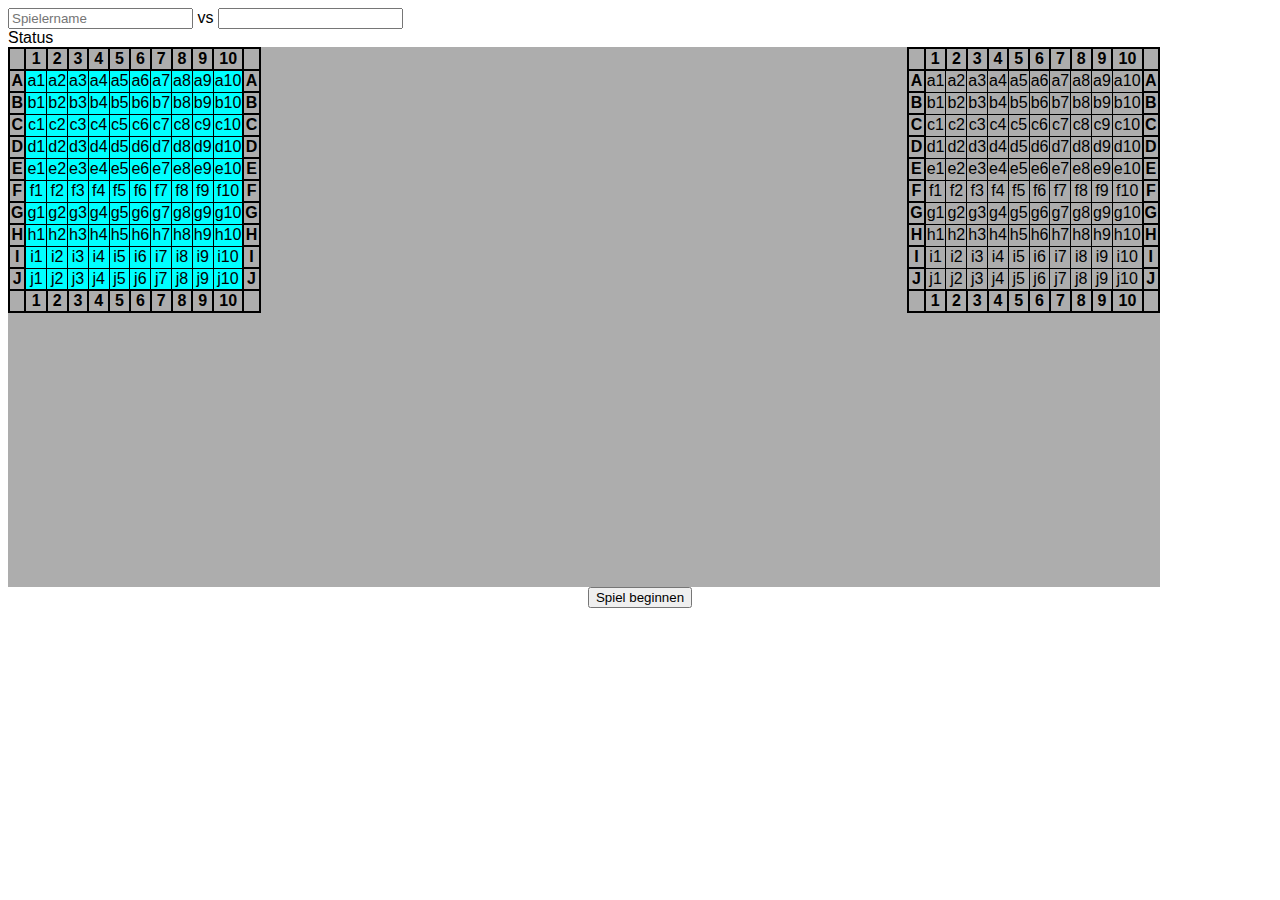
==== index.html @ f4e33b97 "Code umstrukturiert" ====
<!DOCTYPE html>
<html lang="de">

    <head>
        <meta charset="utf-8">
        <meta name="viewport" content="width=devide-width, initial-scale=1.0">
        <title>
            Schiffe versenken
        </title>
        <link rel="stylesheet" href="style.css">
        <script src="ajax.js"></script>
    </head>

    <body>
        <!-- Spieler 1 vs Spieler 2 -->
        <div name="spielernamen">
            <input type="text" id="spieler" name="spieler" placeholder="Spielername">
            vs
            <input type="text" id="gegner" name="gegner" readonly>
        </div>

        <div name="status">
            Status
        </div>

        <div class="spielbereich">
            <!-- eigenes eigenesSpielfeld -->
            <table class="links">
                <tr>
                    <th>&nbsp;</th>
                    <th>1</th>
                    <th>2</th>
                    <th>3</th>
                    <th>4</th>
                    <th>5</th>
                    <th>6</th>
                    <th>7</th>
                    <th>8</th>
                    <th>9</th>
                    <th>10</th>
                    <th>&nbsp;</th>
                </tr>
                <tr>
                    <th>A</th>
                    <td id="spieler.a1" class="eigenesSpielfeld">a1</td>
                    <td id="spieler.a2" class="eigenesSpielfeld">a2</td>
                    <td id="spieler.a3" class="eigenesSpielfeld">a3</td>
                    <td id="spieler.a4" class="eigenesSpielfeld">a4</td>
                    <td id="spieler.a5" class="eigenesSpielfeld">a5</td>
                    <td id="spieler.a6" class="eigenesSpielfeld">a6</td>
                    <td id="spieler.a7" class="eigenesSpielfeld">a7</td>
                    <td id="spieler.a8" class="eigenesSpielfeld">a8</td>
                    <td id="spieler.a9" class="eigenesSpielfeld">a9</td>
                    <td id="spieler.a10" class="eigenesSpielfeld">a10</td>
                    <th>A</th>
                </tr>
                <tr>
                    <th>B</th>
                    <td id="spieler.b1" class="eigenesSpielfeld">b1</td>
                    <td id="spieler.b2" class="eigenesSpielfeld">b2</td>
                    <td id="spieler.b3" class="eigenesSpielfeld">b3</td>
                    <td id="spieler.b4" class="eigenesSpielfeld">b4</td>
                    <td id="spieler.b5" class="eigenesSpielfeld">b5</td>
                    <td id="spieler.b6" class="eigenesSpielfeld">b6</td>
                    <td id="spieler.b7" class="eigenesSpielfeld">b7</td>
                    <td id="spieler.b8" class="eigenesSpielfeld">b8</td>
                    <td id="spieler.b9" class="eigenesSpielfeld">b9</td>
                    <td id="spieler.b10" class="eigenesSpielfeld">b10</td>
                    <th>B</th>
                </tr>
                <tr>
                    <th>C</th>
                    <td id="spieler.c1" class="eigenesSpielfeld">c1</td>
                    <td id="spieler.c2" class="eigenesSpielfeld">c2</td>
                    <td id="spieler.c3" class="eigenesSpielfeld">c3</td>
                    <td id="spieler.c4" class="eigenesSpielfeld">c4</td>
                    <td id="spieler.c5" class="eigenesSpielfeld">c5</td>
                    <td id="spieler.c6" class="eigenesSpielfeld">c6</td>
                    <td id="spieler.c7" class="eigenesSpielfeld">c7</td>
                    <td id="spieler.c8" class="eigenesSpielfeld">c8</td>
                    <td id="spieler.c9" class="eigenesSpielfeld">c9</td>
                    <td id="spieler.c10" class="eigenesSpielfeld">c10</td>
                    <th>C</th>
                </tr>
                <tr>
                    <th>D</th>
                    <td id="spieler.d1" class="eigenesSpielfeld">d1</td>
                    <td id="spieler.d2" class="eigenesSpielfeld">d2</td>
                    <td id="spieler.d3" class="eigenesSpielfeld">d3</td>
                    <td id="spieler.d4" class="eigenesSpielfeld">d4</td>
                    <td id="spieler.d5" class="eigenesSpielfeld">d5</td>
                    <td id="spieler.d6" class="eigenesSpielfeld">d6</td>
                    <td id="spieler.d7" class="eigenesSpielfeld">d7</td>
                    <td id="spieler.d8" class="eigenesSpielfeld">d8</td>
                    <td id="spieler.d9" class="eigenesSpielfeld">d9</td>
                    <td id="spieler.d10" class="eigenesSpielfeld">d10</td>
                    <th>D</th>
                </tr>
                <tr>
                    <th>E</th>
                    <td id="spieler.e1" class="eigenesSpielfeld">e1</td>
                    <td id="spieler.e2" class="eigenesSpielfeld">e2</td>
                    <td id="spieler.e3" class="eigenesSpielfeld">e3</td>
                    <td id="spieler.e4" class="eigenesSpielfeld">e4</td>
                    <td id="spieler.e5" class="eigenesSpielfeld">e5</td>
                    <td id="spieler.e6" class="eigenesSpielfeld">e6</td>
                    <td id="spieler.e7" class="eigenesSpielfeld">e7</td>
                    <td id="spieler.e8" class="eigenesSpielfeld">e8</td>
                    <td id="spieler.e9" class="eigenesSpielfeld">e9</td>
                    <td id="spieler.e10" class="eigenesSpielfeld">e10</td>
                    <th>E</th>
                </tr>
                <tr>
                    <th>F</th>
                    <td id="spieler.f1" class="eigenesSpielfeld">f1</td>
                    <td id="spieler.f2" class="eigenesSpielfeld">f2</td>
                    <td id="spieler.f3" class="eigenesSpielfeld">f3</td>
                    <td id="spieler.f4" class="eigenesSpielfeld">f4</td>
                    <td id="spieler.f5" class="eigenesSpielfeld">f5</td>
                    <td id="spieler.f6" class="eigenesSpielfeld">f6</td>
                    <td id="spieler.f7" class="eigenesSpielfeld">f7</td>
                    <td id="spieler.f8" class="eigenesSpielfeld">f8</td>
                    <td id="spieler.f9" class="eigenesSpielfeld">f9</td>
                    <td id="spieler.f10" class="eigenesSpielfeld">f10</td>
                    <th>F</th>
                </tr>
                <tr>
                    <th>G</th>
                    <td id="spieler.g1" class="eigenesSpielfeld">g1</td>
                    <td id="spieler.g2" class="eigenesSpielfeld">g2</td>
                    <td id="spieler.g3" class="eigenesSpielfeld">g3</td>
                    <td id="spieler.g4" class="eigenesSpielfeld">g4</td>
                    <td id="spieler.g5" class="eigenesSpielfeld">g5</td>
                    <td id="spieler.g6" class="eigenesSpielfeld">g6</td>
                    <td id="spieler.g7" class="eigenesSpielfeld">g7</td>
                    <td id="spieler.g8" class="eigenesSpielfeld">g8</td>
                    <td id="spieler.g9" class="eigenesSpielfeld">g9</td>
                    <td id="spieler.g10" class="eigenesSpielfeld">g10</td>
                    <th>G</th>
                </tr>
                <tr>
                    <th>H</th>
                    <td id="spieler.h1" class="eigenesSpielfeld">h1</td>
                    <td id="spieler.h2" class="eigenesSpielfeld">h2</td>
                    <td id="spieler.h3" class="eigenesSpielfeld">h3</td>
                    <td id="spieler.h4" class="eigenesSpielfeld">h4</td>
                    <td id="spieler.h5" class="eigenesSpielfeld">h5</td>
                    <td id="spieler.h6" class="eigenesSpielfeld">h6</td>
                    <td id="spieler.h7" class="eigenesSpielfeld">h7</td>
                    <td id="spieler.h8" class="eigenesSpielfeld">h8</td>
                    <td id="spieler.h9" class="eigenesSpielfeld">h9</td>
                    <td id="spieler.h10" class="eigenesSpielfeld">h10</td>
                    <th>H</th>
                </tr>
                <tr>
                    <th>I</th>
                    <td id="spieler.i1" class="eigenesSpielfeld">i1</td>
                    <td id="spieler.i2" class="eigenesSpielfeld">i2</td>
                    <td id="spieler.i3" class="eigenesSpielfeld">i3</td>
                    <td id="spieler.i4" class="eigenesSpielfeld">i4</td>
                    <td id="spieler.i5" class="eigenesSpielfeld">i5</td>
                    <td id="spieler.i6" class="eigenesSpielfeld">i6</td>
                    <td id="spieler.i7" class="eigenesSpielfeld">i7</td>
                    <td id="spieler.i8" class="eigenesSpielfeld">i8</td>
                    <td id="spieler.i9" class="eigenesSpielfeld">i9</td>
                    <td id="spieler.i10" class="eigenesSpielfeld">i10</td>
                    <th>I</th>
                </tr>
                <tr>
                    <th>J</th>
                    <td id="spieler.j1" class="eigenesSpielfeld">j1</td>
                    <td id="spieler.j2" class="eigenesSpielfeld">j2</td>
                    <td id="spieler.j3" class="eigenesSpielfeld">j3</td>
                    <td id="spieler.j4" class="eigenesSpielfeld">j4</td>
                    <td id="spieler.j5" class="eigenesSpielfeld">j5</td>
                    <td id="spieler.j6" class="eigenesSpielfeld">j6</td>
                    <td id="spieler.j7" class="eigenesSpielfeld">j7</td>
                    <td id="spieler.j8" class="eigenesSpielfeld">j8</td>
                    <td id="spieler.j9" class="eigenesSpielfeld">j9</td>
                    <td id="spieler.j10" class="eigenesSpielfeld">j10</td>
                    <th>J</th>
                </tr>
                <tr>
                    <th>&nbsp;</th>
                    <th>1</th>
                    <th>2</th>
                    <th>3</th>
                    <th>4</th>
                    <th>5</th>
                    <th>6</th>
                    <th>7</th>
                    <th>8</th>
                    <th>9</th>
                    <th>10</th>
                    <th>&nbsp;</th>
                </tr>
            </table>
            <!-- gegnerisches eigenesSpielfeld -->
            <table class="rechts">
                <tr>
                    <th>&nbsp;</th>
                    <th>1</th>
                    <th>2</th>
                    <th>3</th>
                    <th>4</th>
                    <th>5</th>
                    <th>6</th>
                    <th>7</th>
                    <th>8</th>
                    <th>9</th>
                    <th>10</th>
                    <th>&nbsp;</th>
                </tr>
                <tr>
                    <th>A</th>
                    <td id="gegner.a1" class="gegnerischesSpielfeld">a1</td>
                    <td id="gegner.a2" class="gegnerischesSpielfeld">a2</td>
                    <td id="gegner.a3" class="gegnerischesSpielfeld">a3</td>
                    <td id="gegner.a4" class="gegnerischesSpielfeld">a4</td>
                    <td id="gegner.a5" class="gegnerischesSpielfeld">a5</td>
                    <td id="gegner.a6" class="gegnerischesSpielfeld">a6</td>
                    <td id="gegner.a7" class="gegnerischesSpielfeld">a7</td>
                    <td id="gegner.a8" class="gegnerischesSpielfeld">a8</td>
                    <td id="gegner.a9" class="gegnerischesSpielfeld">a9</td>
                    <td id="gegner.a10" class="gegnerischesSpielfeld">a10</td>
                    <th>A</th>
                </tr>
                <tr>
                    <th>B</th>
                    <td id="gegner.b1" class="gegnerischesSpielfeld">b1</td>
                    <td id="gegner.b2" class="gegnerischesSpielfeld">b2</td>
                    <td id="gegner.b3" class="gegnerischesSpielfeld">b3</td>
                    <td id="gegner.b4" class="gegnerischesSpielfeld">b4</td>
                    <td id="gegner.b5" class="gegnerischesSpielfeld">b5</td>
                    <td id="gegner.b6" class="gegnerischesSpielfeld">b6</td>
                    <td id="gegner.b7" class="gegnerischesSpielfeld">b7</td>
                    <td id="gegner.b8" class="gegnerischesSpielfeld">b8</td>
                    <td id="gegner.b9" class="gegnerischesSpielfeld">b9</td>
                    <td id="gegner.b10" class="gegnerischesSpielfeld">b10</td>
                    <th>B</th>
                </tr>
                <tr>
                    <th>C</th>
                    <td id="gegner.c1" class="gegnerischesSpielfeld">c1</td>
                    <td id="gegner.c2" class="gegnerischesSpielfeld">c2</td>
                    <td id="gegner.c3" class="gegnerischesSpielfeld">c3</td>
                    <td id="gegner.c4" class="gegnerischesSpielfeld">c4</td>
                    <td id="gegner.c5" class="gegnerischesSpielfeld">c5</td>
                    <td id="gegner.c6" class="gegnerischesSpielfeld">c6</td>
                    <td id="gegner.c7" class="gegnerischesSpielfeld">c7</td>
                    <td id="gegner.c8" class="gegnerischesSpielfeld">c8</td>
                    <td id="gegner.c9" class="gegnerischesSpielfeld">c9</td>
                    <td id="gegner.c10" class="gegnerischesSpielfeld">c10</td>
                    <th>C</th>
                </tr>
                <tr>
                    <th>D</th>
                    <td id="gegner.d1" class=„gegnerischesSpielfeld“>d1</td>
                    <td id="gegner.d2" class=„gegnerischesSpielfeld“>d2</td>
                    <td id="gegner.d3" class=„gegnerischesSpielfeld“>d3</td>
                    <td id="gegner.d4" class=„gegnerischesSpielfeld“>d4</td>
                    <td id="gegner.d5" class=„gegnerischesSpielfeld“>d5</td>
                    <td id="gegner.d6" class=„gegnerischesSpielfeld“>d6</td>
                    <td id="gegner.d7" class=„gegnerischesSpielfeld“>d7</td>
                    <td id="gegner.d8" class=„gegnerischesSpielfeld“>d8</td>
                    <td id="gegner.d9" class=„gegnerischesSpielfeld“>d9</td>
                    <td id="gegner.d10" class=„gegnerischesSpielfeld“>d10</td>
                    <th>D</th>
                </tr>
                <tr>
                    <th>E</th>
                    <td id="gegner.e1" class=„gegnerischesSpielfeld“>e1</td>
                    <td id="gegner.e2" class=„gegnerischesSpielfeld“>e2</td>
                    <td id="gegner.e3" class=„gegnerischesSpielfeld“>e3</td>
                    <td id="gegner.e4" class=„gegnerischesSpielfeld“>e4</td>
                    <td id="gegner.e5" class=„gegnerischesSpielfeld“>e5</td>
                    <td id="gegner.e6" class=„gegnerischesSpielfeld“>e6</td>
                    <td id="gegner.e7" class=„gegnerischesSpielfeld“>e7</td>
                    <td id="gegner.e8" class=„gegnerischesSpielfeld“>e8</td>
                    <td id="gegner.e9" class=„gegnerischesSpielfeld“>e9</td>
                    <td id="gegner.e10" class=„gegnerischesSpielfeld“>e10</td>
                    <th>E</th>
                </tr>
                <tr>
                    <th>F</th>
                    <td id="gegner.f1" class=„gegnerischesSpielfeld“>f1</td>
                    <td id="gegner.f2" class=„gegnerischesSpielfeld“>f2</td>
                    <td id="gegner.f3" class=„gegnerischesSpielfeld“>f3</td>
                    <td id="gegner.f4" class=„gegnerischesSpielfeld“>f4</td>
                    <td id="gegner.f5" class=„gegnerischesSpielfeld“>f5</td>
                    <td id="gegner.f6" class=„gegnerischesSpielfeld“>f6</td>
                    <td id="gegner.f7" class=„gegnerischesSpielfeld“>f7</td>
                    <td id="gegner.f8" class=„gegnerischesSpielfeld“>f8</td>
                    <td id="gegner.f9" class=„gegnerischesSpielfeld“>f9</td>
                    <td id="gegner.f10" class=„gegnerischesSpielfeld“>f10</td>
                    <th>F</th>
                </tr>
                <tr>
                    <th>G</th>
                    <td id="gegner.g1" class=„gegnerischesSpielfeld“>g1</td>
                    <td id="gegner.g2" class=„gegnerischesSpielfeld“>g2</td>
                    <td id="gegner.g3" class=„gegnerischesSpielfeld“>g3</td>
                    <td id="gegner.g4" class=„gegnerischesSpielfeld“>g4</td>
                    <td id="gegner.g5" class=„gegnerischesSpielfeld“>g5</td>
                    <td id="gegner.g6" class=„gegnerischesSpielfeld“>g6</td>
                    <td id="gegner.g7" class=„gegnerischesSpielfeld“>g7</td>
                    <td id="gegner.g8" class=„gegnerischesSpielfeld“>g8</td>
                    <td id="gegner.g9" class=„gegnerischesSpielfeld“>g9</td>
                    <td id="gegner.g10" class=„gegnerischesSpielfeld“>g10</td>
                    <th>G</th>
                </tr>
                <tr>
                    <th>H</th>
                    <td id="gegner.h1">h1</td>
                    <td id="gegner.h2">h2</td>
                    <td id="gegner.h3">h3</td>
                    <td id="gegner.h4">h4</td>
                    <td id="gegner.h5">h5</td>
                    <td id="gegner.h6">h6</td>
                    <td id="gegner.h7">h7</td>
                    <td id="gegner.h8">h8</td>
                    <td id="gegner.h9">h9</td>
                    <td id="gegner.h10">h10</td>
                    <th>H</th>
                </tr>
                <tr>
                    <th>I</th>
                    <td id="gegner.i1" class=„gegnerischesSpielfeld“>i1</td>
                    <td id="gegner.i2" class=„gegnerischesSpielfeld“>i2</td>
                    <td id="gegner.i3" class=„gegnerischesSpielfeld“>i3</td>
                    <td id="gegner.i4" class=„gegnerischesSpielfeld“>i4</td>
                    <td id="gegner.i5" class=„gegnerischesSpielfeld“>i5</td>
                    <td id="gegner.i6" class=„gegnerischesSpielfeld“>i6</td>
                    <td id="gegner.i7" class=„gegnerischesSpielfeld“>i7</td>
                    <td id="gegner.i8" class=„gegnerischesSpielfeld“>i8</td>
                    <td id="gegner.i9" class=„gegnerischesSpielfeld“>i9</td>
                    <td id="gegner.i10" class=„gegnerischesSpielfeld“>i10</td>
                    <th>I</th>
                </tr>
                <tr>
                    <th>J</th>
                    <td id="gegner.j1" class=„gegnerischesSpielfeld“>j1</td>
                    <td id="gegner.j2" class=„gegnerischesSpielfeld“>j2</td>
                    <td id="gegner.j3" class=„gegnerischesSpielfeld“>j3</td>
                    <td id="gegner.j4" class=„gegnerischesSpielfeld“>j4</td>
                    <td id="gegner.j5" class=„gegnerischesSpielfeld“>j5</td>
                    <td id="gegner.j6" class=„gegnerischesSpielfeld“>j6</td>
                    <td id="gegner.j7" class=„gegnerischesSpielfeld“>j7</td>
                    <td id="gegner.j8" class=„gegnerischesSpielfeld“>j8</td>
                    <td id="gegner.j9" class=„gegnerischesSpielfeld“>j9</td>
                    <td id="gegner.j10" class=„gegnerischesSpielfeld“>j10</td>
                    <th>J</th>
                </tr>
                <tr>
                    <th>&nbsp;</th>
                    <th>1</th>
                    <th>2</th>
                    <th>3</th>
                    <th>4</th>
                    <th>5</th>
                    <th>6</th>
                    <th>7</th>
                    <th>8</th>
                    <th>9</th>
                    <th>10</th>
                    <th>&nbsp;</th>
                </tr>
            </table>
        </div>

        <div class="mittig">
            <input type="button" id="start" name="start" value="Spiel beginnen">
        </div>
    </body>

</html>
---- style.css ----
body
{
    font-family: Arial, Helvetica, sans-serif;
}

.mittig
{
    text-align: center;
}

table,
td
{
    border: 1px solid black;
    border-collapse: collapse;
    text-align: center;
}

th
{
    border: 2px solid black;
}

td:hover
{
    background-color: black;
}

.spielbereich
{
    background-color: rgb(173, 173, 173);
    height: 60vh;
    width: 90vw;
}

.links
{
    float: left;
}

.rechts
{
    float: right;
}

.eigenesSpielfeld
{
    background-color: aqua;
}
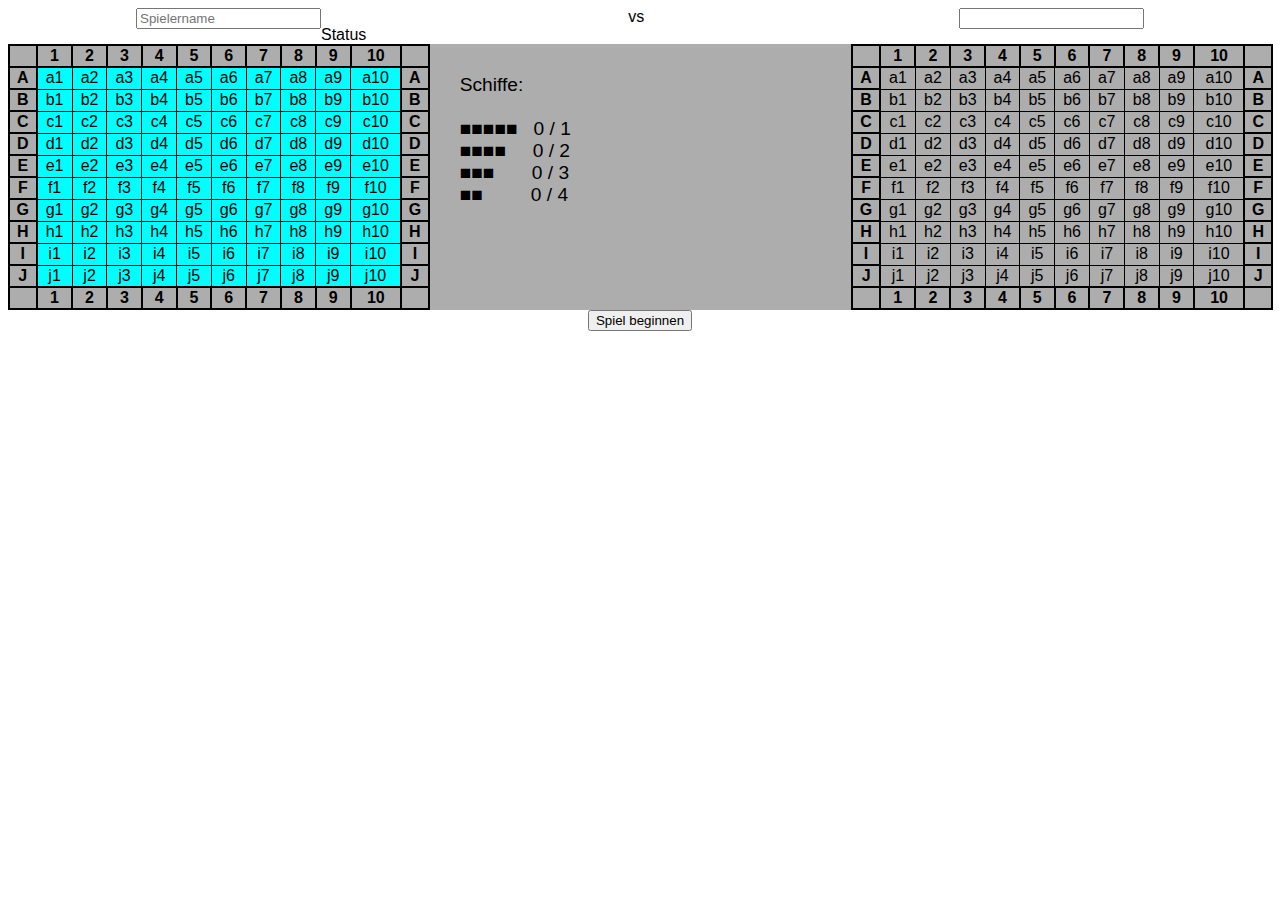
==== commit f95c4200: "CSS angepasst" ====
--- a/index.html
+++ b/index.html
@@ -13,19 +13,19 @@
 
     <body>
         <!-- Spieler 1 vs Spieler 2 -->
-        <div name="spielernamen">
-            <input type="text" id="spieler" name="spieler" placeholder="Spielername">
-            vs
-            <input type="text" id="gegner" name="gegner" readonly>
+        <div id="spielernamen">
+            <input type="text" id="spieler" name="spieler" class="spielernamensfeld" placeholder="Spielername">
+            <span class="vs">vs</span>
+            <input type="text" id="gegner" name="gegner" class="gegnernamensfeld">
         </div>
 
-        <div name="status">
+        <div id="status">
             Status
         </div>
 
         <div class="spielbereich">
             <!-- eigenes eigenesSpielfeld -->
-            <table class="links">
+            <table>
                 <tr>
                     <th>&nbsp;</th>
                     <th>1</th>
@@ -195,8 +195,23 @@
                     <th>&nbsp;</th>
                 </tr>
             </table>
+
+            <!-- Schiffanzeige -->
+            <div class="inhalt">
+                Schiffe:
+                <br>
+                <br>
+                ■■■■■ &nbsp; <span id="schiff5">0</span> / 1
+                <br>
+                ■■■■ &nbsp; &nbsp; <span id="schiff4">0</span> / 2
+                <br>
+                ■■■ &nbsp; &nbsp; &nbsp; <span id="schiff3">0</span> / 3
+                <br>
+                ■■ &nbsp; &nbsp; &nbsp; &nbsp; <span id="schiff2">0</span> / 4
+            </div>
+
             <!-- gegnerisches eigenesSpielfeld -->
-            <table class="rechts">
+            <table>
                 <tr>
                     <th>&nbsp;</th>
                     <th>1</th>
@@ -366,6 +381,7 @@
                     <th>&nbsp;</th>
                 </tr>
             </table>
+
         </div>
 
         <div class="mittig">
--- a/style.css
+++ b/style.css
@@ -26,24 +26,40 @@
     background-color: black;
 }
 
+/* Gleichmäßiges Gitter für 3 gleichgroße Kontainer */
+
 .spielbereich
 {
+    display: grid;
+    grid-template-columns: 1fr 1fr 1fr;
     background-color: rgb(173, 173, 173);
-    height: 60vh;
-    width: 90vw;
-}
-
-.links
-{
-    float: left;
-}
-
-.rechts
-{
-    float: right;
+    width: calc(100vw - 15px);
 }
 
 .eigenesSpielfeld
 {
-    background-color: aqua;
+    background-color: aqua; /* Starthintergrundfarbe */
 }
+
+.inhalt /* Anpassung der Schiffanzeige */
+{
+    font-size: larger;
+    padding: 30px;
+}
+
+.spielernamensfeld /* linksbündig mit Abstand zu links */
+{
+    float: left;
+    margin-left: 10vw;
+}
+
+.gegnernamensfeld /* rechtsbündig mit Abstand zu rechts */
+{
+    float: right;
+    margin-right: 10vw;
+}
+
+.vs /* Zentrierung durch Abstand zu links */
+{
+    margin-left: 24vw;
+}
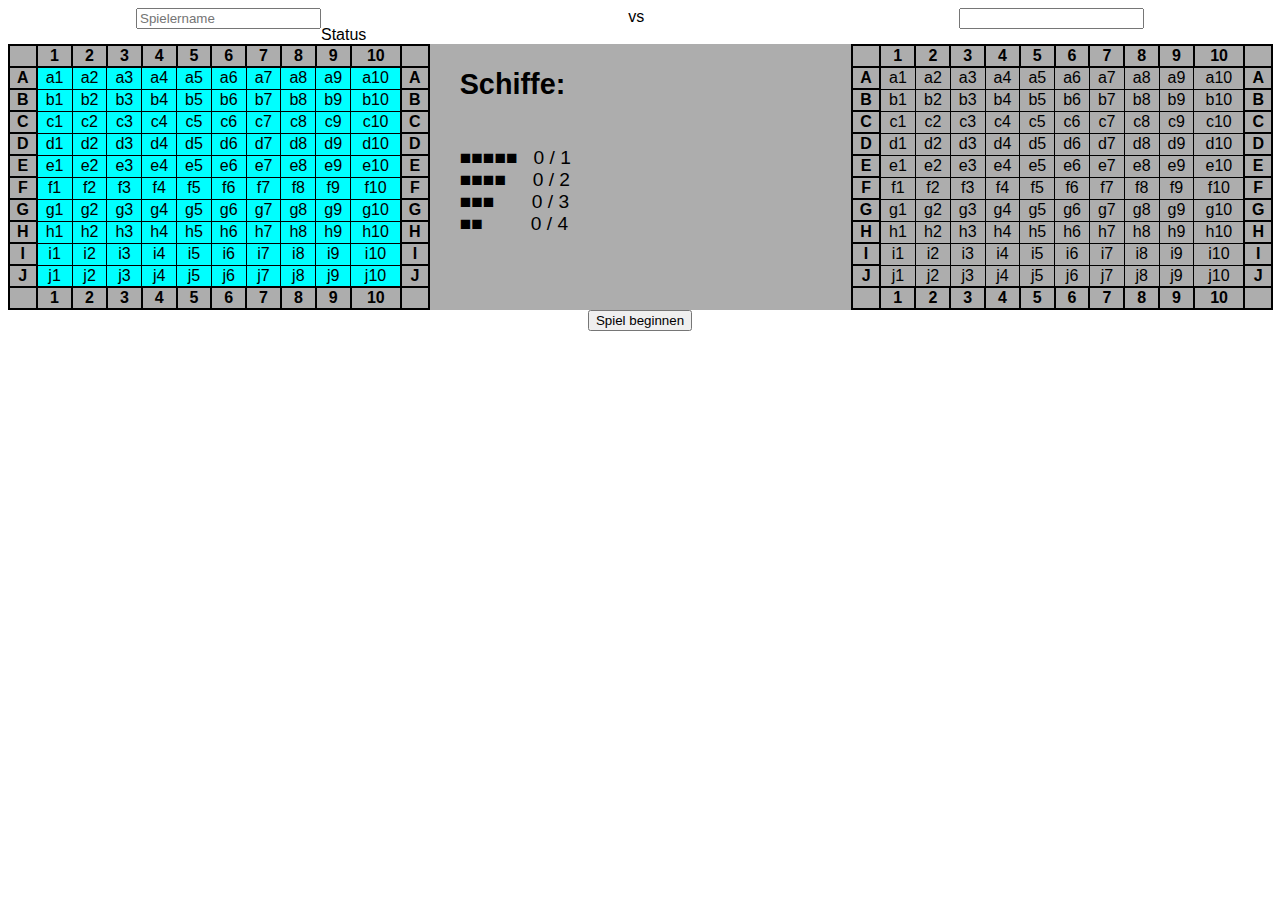
==== commit f13bd7ec: "Kommentare" ====
--- a/index.html
+++ b/index.html
@@ -198,8 +198,7 @@
 
             <!-- Schiffanzeige -->
             <div class="inhalt">
-                Schiffe:
-                <br>
+                <h2>Schiffe:</h2>
                 <br>
                 ■■■■■ &nbsp; <span id="schiff5">0</span> / 1
                 <br>
--- a/style.css
+++ b/style.css
@@ -44,7 +44,7 @@
 .inhalt /* Anpassung der Schiffanzeige */
 {
     font-size: larger;
-    padding: 30px;
+    padding-left: 30px;
 }
 
 .spielernamensfeld /* linksbündig mit Abstand zu links */
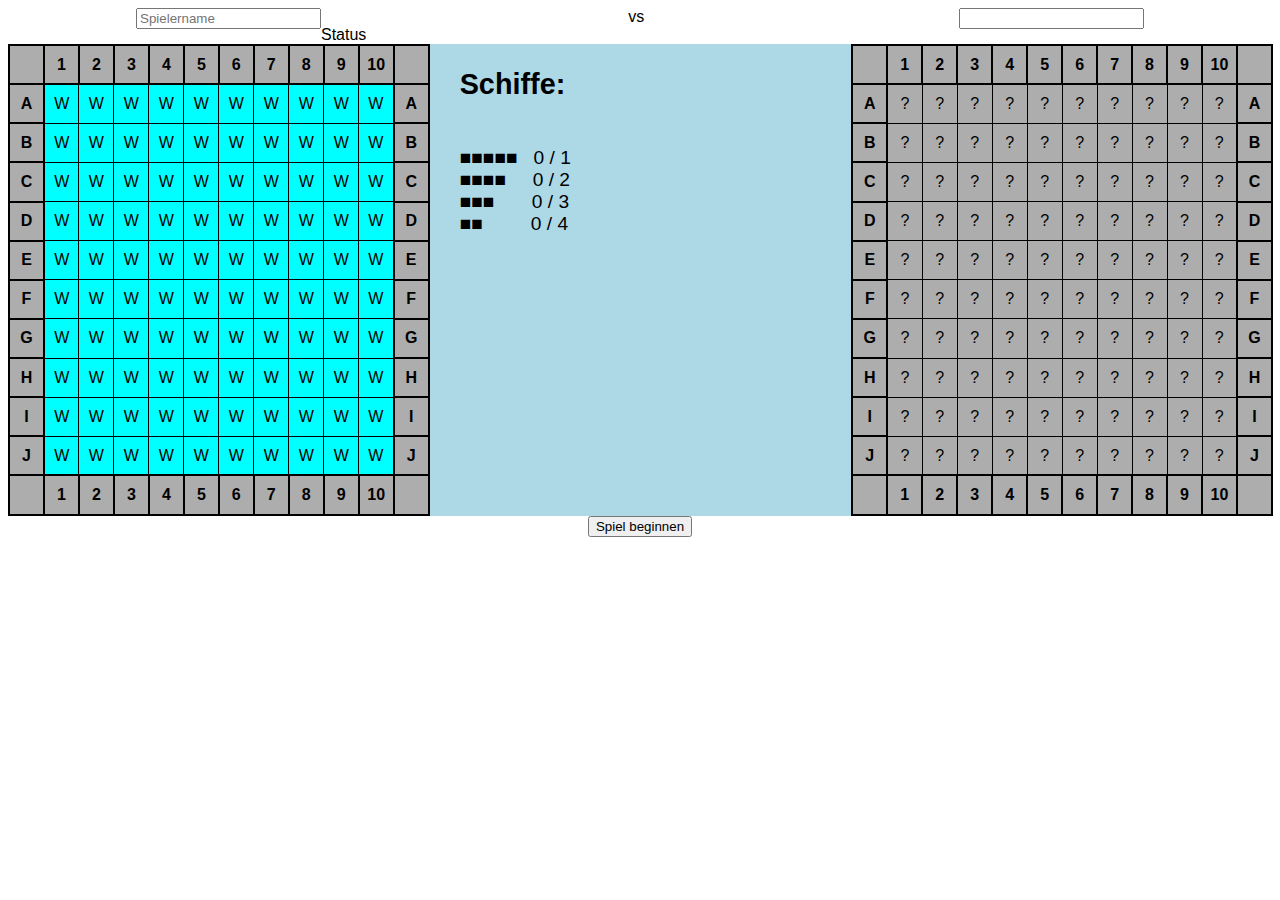
==== commit cd1acf49: "Registrierung abgeschlossen" ====
--- a/index.html
+++ b/index.html
@@ -25,7 +25,7 @@
 
         <div class="spielbereich">
             <!-- eigenes eigenesSpielfeld -->
-            <table>
+            <table id="tabelle">
                 <tr>
                     <th>&nbsp;</th>
                     <th>1</th>
--- a/style.css
+++ b/style.css
@@ -1,12 +1,14 @@
-body
+body /* Schriftauswahl */
 {
     font-family: Arial, Helvetica, sans-serif;
 }
 
-.mittig
+.mittig /* zentrieren */
 {
     text-align: center;
 }
+
+/* Zentrierung und Rand aller Spielfelder */
 
 table,
 td
@@ -16,12 +18,18 @@
     text-align: center;
 }
 
-th
+th /* Beschriftung am Rand */
 {
     border: 2px solid black;
+    width: calc(100% / 12);
 }
 
-td:hover
+th, td /* Höhe anpassen, damit quadratisch */
+{
+    height: calc(calc(calc(100vw - 15px) / 3) / 12);
+}
+
+td:hover /* Selektion */
 {
     background-color: black;
 }
@@ -36,15 +44,16 @@
     width: calc(100vw - 15px);
 }
 
-.eigenesSpielfeld
+.eigenesSpielfeld /* Starthintergrundfarbe */
 {
-    background-color: aqua; /* Starthintergrundfarbe */
+    background-color: aqua;
 }
 
 .inhalt /* Anpassung der Schiffanzeige */
 {
     font-size: larger;
     padding-left: 30px;
+    background-color: lightblue;
 }
 
 .spielernamensfeld /* linksbündig mit Abstand zu links */
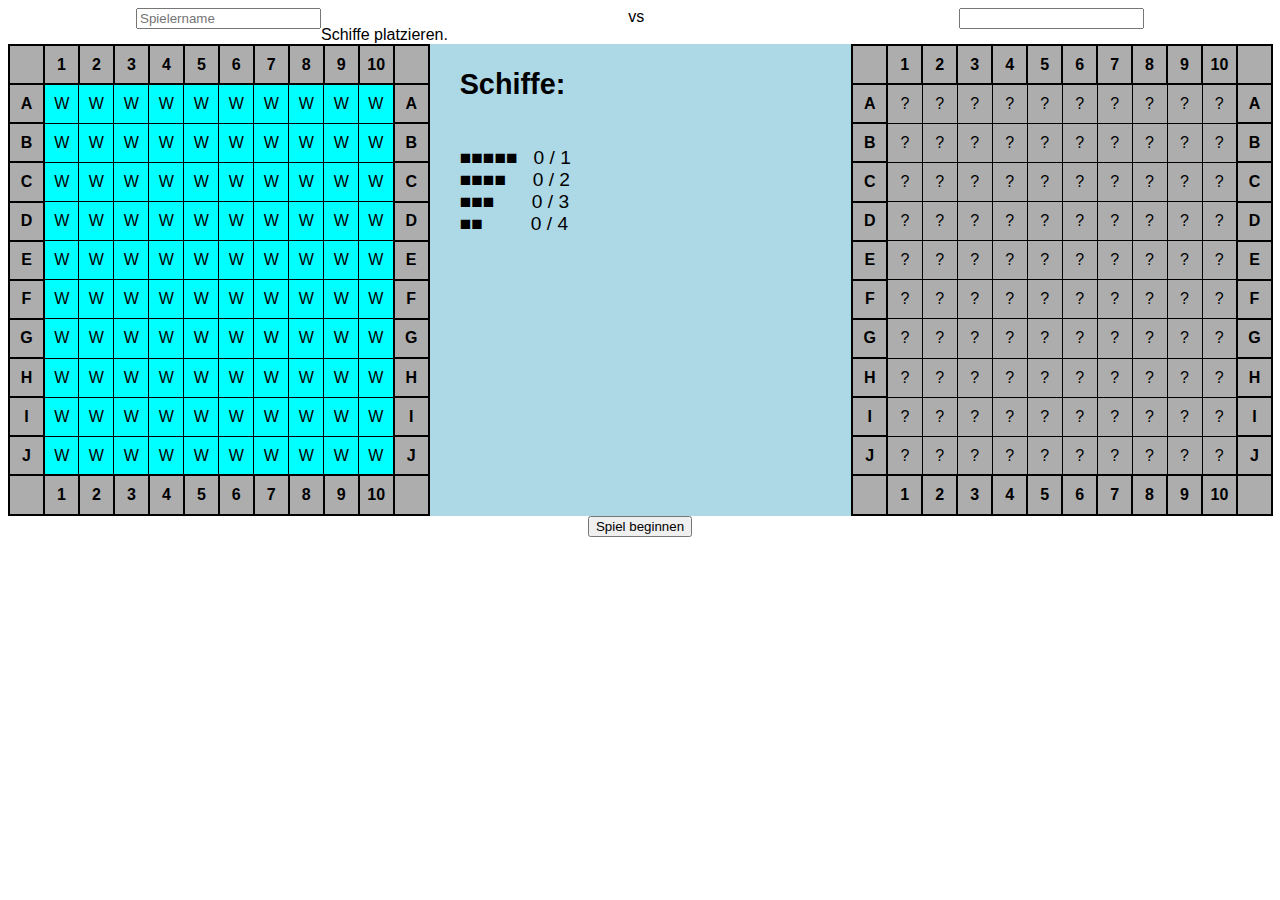
==== commit 4ea77636: "Spielzüge umgesetzt" ====
--- a/index.html
+++ b/index.html
@@ -3,7 +3,6 @@
 
     <head>
         <meta charset="utf-8">
-        <meta name="viewport" content="width=devide-width, initial-scale=1.0">
         <title>
             Schiffe versenken
         </title>
